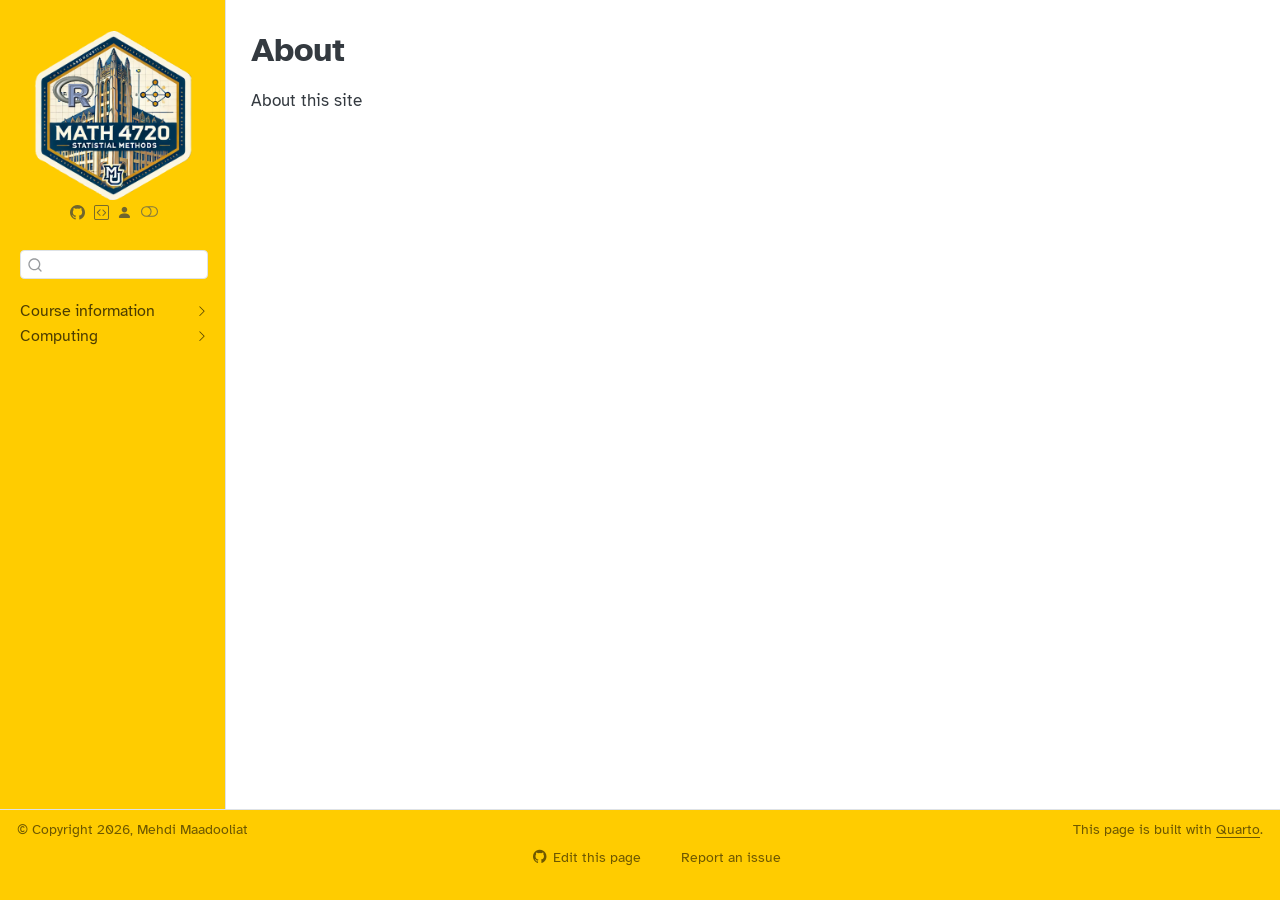
==== about.html @ ce03d0f8 "Deploying to gh-pages from @ mmadoliat/statmeth-f26@516e0caecbf9f1091bdf0ea7c54179b143c9a193 🚀" ====
<!DOCTYPE html>
<html xmlns="http://www.w3.org/1999/xhtml" lang="en" xml:lang="en"><head>

<meta charset="utf-8">
<meta name="generator" content="quarto-1.5.9">

<meta name="viewport" content="width=device-width, initial-scale=1.0, user-scalable=yes">


<title>MATH 4720 (MSSC 5720) – About</title>
<style>
code{white-space: pre-wrap;}
span.smallcaps{font-variant: small-caps;}
div.columns{display: flex; gap: min(4vw, 1.5em);}
div.column{flex: auto; overflow-x: auto;}
div.hanging-indent{margin-left: 1.5em; text-indent: -1.5em;}
ul.task-list{list-style: none;}
ul.task-list li input[type="checkbox"] {
  width: 0.8em;
  margin: 0 0.8em 0.2em -1em; /* quarto-specific, see https://github.com/quarto-dev/quarto-cli/issues/4556 */ 
  vertical-align: middle;
}
</style>


<script src="site_libs/quarto-nav/quarto-nav.js"></script>
<script src="site_libs/clipboard/clipboard.min.js"></script>
<script src="site_libs/quarto-search/autocomplete.umd.js"></script>
<script src="site_libs/quarto-search/fuse.min.js"></script>
<script src="site_libs/quarto-search/quarto-search.js"></script>
<meta name="quarto:offset" content="./">
<script src="site_libs/quarto-html/quarto.js"></script>
<script src="site_libs/quarto-html/popper.min.js"></script>
<script src="site_libs/quarto-html/tippy.umd.min.js"></script>
<script src="site_libs/quarto-html/anchor.min.js"></script>
<link href="site_libs/quarto-html/tippy.css" rel="stylesheet">
<link href="site_libs/quarto-html/quarto-syntax-highlighting.css" rel="stylesheet" class="quarto-color-scheme" id="quarto-text-highlighting-styles">
<link href="site_libs/quarto-html/quarto-syntax-highlighting-dark.css" rel="prefetch" class="quarto-color-scheme quarto-color-alternate" id="quarto-text-highlighting-styles">
<script src="site_libs/bootstrap/bootstrap.min.js"></script>
<link href="site_libs/bootstrap/bootstrap-icons.css" rel="stylesheet">
<link href="site_libs/bootstrap/bootstrap.min.css" rel="stylesheet" class="quarto-color-scheme" id="quarto-bootstrap" data-mode="light">
<link href="site_libs/bootstrap/bootstrap-dark.min.css" rel="prefetch" class="quarto-color-scheme quarto-color-alternate" id="quarto-bootstrap" data-mode="dark">
<script id="quarto-search-options" type="application/json">{
  "location": "sidebar",
  "copy-button": false,
  "collapse-after": 3,
  "panel-placement": "start",
  "type": "textbox",
  "limit": 50,
  "keyboard-shortcut": [
    "f",
    "/",
    "s"
  ],
  "show-item-context": false,
  "language": {
    "search-no-results-text": "No results",
    "search-matching-documents-text": "matching documents",
    "search-copy-link-title": "Copy link to search",
    "search-hide-matches-text": "Hide additional matches",
    "search-more-match-text": "more match in this document",
    "search-more-matches-text": "more matches in this document",
    "search-clear-button-title": "Clear",
    "search-text-placeholder": "",
    "search-detached-cancel-button-title": "Cancel",
    "search-submit-button-title": "Submit",
    "search-label": "Search"
  }
}</script>


<meta property="og:title" content="MATH 4720 (MSSC 5720) - About">
<meta property="og:description" content="Homepage for ‘Statistical Methods’ at Marquette University, Fall 2026.">
<meta property="og:site_name" content="MATH 4720 (MSSC 5720)">
<meta name="twitter:title" content="MATH 4720 (MSSC 5720) - About">
<meta name="twitter:description" content="Homepage for ‘Statistical Methods’ at Marquette University, Fall 2026.">
<meta name="twitter:image" content="https://tinyurl.com/f26-4720/images/twitter-card.png">
<meta name="twitter:creator" content="@mmadoliat">
<meta name="twitter:image-height" content="1080">
<meta name="twitter:image-width" content="1920">
<meta name="twitter:card" content="summary_large_image">
</head>

<body class="nav-sidebar docked">

<div id="quarto-search-results"></div>
  <header id="quarto-header" class="headroom fixed-top">
  <nav class="quarto-secondary-nav">
    <div class="container-fluid d-flex">
      <button type="button" class="quarto-btn-toggle btn" data-bs-toggle="collapse" data-bs-target=".quarto-sidebar-collapse-item" aria-controls="quarto-sidebar" aria-expanded="false" aria-label="Toggle sidebar navigation" onclick="if (window.quartoToggleHeadroom) { window.quartoToggleHeadroom(); }">
        <i class="bi bi-layout-text-sidebar-reverse"></i>
      </button>
        <nav class="quarto-page-breadcrumbs" aria-label="breadcrumb"><ol class="breadcrumb"><li class="breadcrumb-item">About</li></ol></nav>
        <a class="flex-grow-1" role="button" data-bs-toggle="collapse" data-bs-target=".quarto-sidebar-collapse-item" aria-controls="quarto-sidebar" aria-expanded="false" aria-label="Toggle sidebar navigation" onclick="if (window.quartoToggleHeadroom) { window.quartoToggleHeadroom(); }">      
        </a>
      <button type="button" class="btn quarto-search-button" aria-label="" onclick="window.quartoOpenSearch();">
        <i class="bi bi-search"></i>
      </button>
    </div>
  </nav>
</header>
<!-- content -->
<div id="quarto-content" class="quarto-container page-columns page-rows-contents page-layout-article">
<!-- sidebar -->
  <nav id="quarto-sidebar" class="sidebar collapse collapse-horizontal quarto-sidebar-collapse-item sidebar-navigation docked overflow-auto">
    <div class="pt-lg-2 mt-2 text-center sidebar-header">
      <a href="./index.html" class="sidebar-logo-link">
      <img src="./images/logo.png" alt="" class="sidebar-logo py-0 d-lg-inline d-none">
      </a>
      <div class="sidebar-tools-main tools-wide">
    <a href="https://github.com/mmadoliat/statmeth-f26/" title="GitHub organization" class="quarto-navigation-tool px-1" aria-label="GitHub organization"><i class="bi bi-github"></i></a>
    <a href="https://tinyurl.com/f26-4720" title="TinyURL" class="quarto-navigation-tool px-1" aria-label="TinyURL"><i class="bi bi-code-square"></i></a>
    <a href="https://d2l.mu.edu/" title="D2L" class="quarto-navigation-tool px-1" aria-label="D2L"><i class="bi bi-person-fill"></i></a>
  <a href="" class="quarto-color-scheme-toggle quarto-navigation-tool  px-1" onclick="window.quartoToggleColorScheme(); return false;" title="Toggle dark mode"><i class="bi"></i></a>
</div>
      </div>
        <div class="mt-2 flex-shrink-0 align-items-center">
        <div class="sidebar-search">
        <div id="quarto-search" class="" title="Search"></div>
        </div>
        </div>
    <div class="sidebar-menu-container"> 
    <ul class="list-unstyled mt-1">
        <li class="sidebar-item sidebar-item-section">
      <div class="sidebar-item-container"> 
            <a class="sidebar-item-text sidebar-link text-start collapsed" data-bs-toggle="collapse" data-bs-target="#quarto-sidebar-section-1" aria-expanded="false">
 <span class="menu-text">Course information</span></a>
          <a class="sidebar-item-toggle text-start collapsed" data-bs-toggle="collapse" data-bs-target="#quarto-sidebar-section-1" aria-expanded="false" aria-label="Toggle section">
            <i class="bi bi-chevron-right ms-2"></i>
          </a> 
      </div>
      <ul id="quarto-sidebar-section-1" class="collapse list-unstyled sidebar-section depth1 ">  
          <li class="sidebar-item">
  <div class="sidebar-item-container"> 
  <a href="./course-overview.html" class="sidebar-item-text sidebar-link">
 <span class="menu-text">Overview</span></a>
  </div>
</li>
          <li class="sidebar-item">
  <div class="sidebar-item-container"> 
  <a href="./course-syllabus.html" class="sidebar-item-text sidebar-link">
 <span class="menu-text">Syllabus</span></a>
  </div>
</li>
          <li class="sidebar-item">
  <div class="sidebar-item-container"> 
  <a href="./index.html" class="sidebar-item-text sidebar-link">
 <span class="menu-text">Schedule</span></a>
  </div>
</li>
          <li class="sidebar-item">
  <div class="sidebar-item-container"> 
  <a href="./course-links.html" class="sidebar-item-text sidebar-link">
 <span class="menu-text">Useful links</span></a>
  </div>
</li>
      </ul>
  </li>
        <li class="sidebar-item sidebar-item-section">
      <div class="sidebar-item-container"> 
            <a class="sidebar-item-text sidebar-link text-start collapsed" data-bs-toggle="collapse" data-bs-target="#quarto-sidebar-section-2" aria-expanded="false">
 <span class="menu-text">Computing</span></a>
          <a class="sidebar-item-toggle text-start collapsed" data-bs-toggle="collapse" data-bs-target="#quarto-sidebar-section-2" aria-expanded="false" aria-label="Toggle section">
            <i class="bi bi-chevron-right ms-2"></i>
          </a> 
      </div>
      <ul id="quarto-sidebar-section-2" class="collapse list-unstyled sidebar-section depth1 ">  
          <li class="sidebar-item">
  <div class="sidebar-item-container"> 
  <a href="./computing/computing-cheatsheets.html" class="sidebar-item-text sidebar-link">
 <span class="menu-text">Cheatsheets</span></a>
  </div>
</li>
      </ul>
  </li>
    </ul>
    </div>
</nav>
<div id="quarto-sidebar-glass" class="quarto-sidebar-collapse-item" data-bs-toggle="collapse" data-bs-target=".quarto-sidebar-collapse-item"></div>
<!-- margin-sidebar -->
    <div id="quarto-margin-sidebar" class="sidebar margin-sidebar zindex-bottom">
        
    </div>
<!-- main -->
<main class="content" id="quarto-document-content">

<header id="title-block-header" class="quarto-title-block default">
<div class="quarto-title">
<h1 class="title">About</h1>
</div>



<div class="quarto-title-meta">

    
  
    
  </div>
  


</header>


<p>About this site</p>



</main> <!-- /main -->
<script id="quarto-html-after-body" type="application/javascript">
window.document.addEventListener("DOMContentLoaded", function (event) {
  const toggleBodyColorMode = (bsSheetEl) => {
    const mode = bsSheetEl.getAttribute("data-mode");
    const bodyEl = window.document.querySelector("body");
    if (mode === "dark") {
      bodyEl.classList.add("quarto-dark");
      bodyEl.classList.remove("quarto-light");
    } else {
      bodyEl.classList.add("quarto-light");
      bodyEl.classList.remove("quarto-dark");
    }
  }
  const toggleBodyColorPrimary = () => {
    const bsSheetEl = window.document.querySelector("link#quarto-bootstrap");
    if (bsSheetEl) {
      toggleBodyColorMode(bsSheetEl);
    }
  }
  toggleBodyColorPrimary();  
  const disableStylesheet = (stylesheets) => {
    for (let i=0; i < stylesheets.length; i++) {
      const stylesheet = stylesheets[i];
      stylesheet.rel = 'prefetch';
    }
  }
  const enableStylesheet = (stylesheets) => {
    for (let i=0; i < stylesheets.length; i++) {
      const stylesheet = stylesheets[i];
      stylesheet.rel = 'stylesheet';
    }
  }
  const manageTransitions = (selector, allowTransitions) => {
    const els = window.document.querySelectorAll(selector);
    for (let i=0; i < els.length; i++) {
      const el = els[i];
      if (allowTransitions) {
        el.classList.remove('notransition');
      } else {
        el.classList.add('notransition');
      }
    }
  }
  const toggleGiscusIfUsed = (isAlternate, darkModeDefault) => {
    const baseTheme = document.querySelector('#giscus-base-theme')?.value ?? 'light';
    const alternateTheme = document.querySelector('#giscus-alt-theme')?.value ?? 'dark';
    let newTheme = '';
    if(darkModeDefault) {
      newTheme = isAlternate ? baseTheme : alternateTheme;
    } else {
      newTheme = isAlternate ? alternateTheme : baseTheme;
    }
    const changeGiscusTheme = () => {
      // From: https://github.com/giscus/giscus/issues/336
      const sendMessage = (message) => {
        const iframe = document.querySelector('iframe.giscus-frame');
        if (!iframe) return;
        iframe.contentWindow.postMessage({ giscus: message }, 'https://giscus.app');
      }
      sendMessage({
        setConfig: {
          theme: newTheme
        }
      });
    }
    const isGiscussLoaded = window.document.querySelector('iframe.giscus-frame') !== null;
    if (isGiscussLoaded) {
      changeGiscusTheme();
    }
  }
  const toggleColorMode = (alternate) => {
    // Switch the stylesheets
    const alternateStylesheets = window.document.querySelectorAll('link.quarto-color-scheme.quarto-color-alternate');
    manageTransitions('#quarto-margin-sidebar .nav-link', false);
    if (alternate) {
      enableStylesheet(alternateStylesheets);
      for (const sheetNode of alternateStylesheets) {
        if (sheetNode.id === "quarto-bootstrap") {
          toggleBodyColorMode(sheetNode);
        }
      }
    } else {
      disableStylesheet(alternateStylesheets);
      toggleBodyColorPrimary();
    }
    manageTransitions('#quarto-margin-sidebar .nav-link', true);
    // Switch the toggles
    const toggles = window.document.querySelectorAll('.quarto-color-scheme-toggle');
    for (let i=0; i < toggles.length; i++) {
      const toggle = toggles[i];
      if (toggle) {
        if (alternate) {
          toggle.classList.add("alternate");     
        } else {
          toggle.classList.remove("alternate");
        }
      }
    }
    // Hack to workaround the fact that safari doesn't
    // properly recolor the scrollbar when toggling (#1455)
    if (navigator.userAgent.indexOf('Safari') > 0 && navigator.userAgent.indexOf('Chrome') == -1) {
      manageTransitions("body", false);
      window.scrollTo(0, 1);
      setTimeout(() => {
        window.scrollTo(0, 0);
        manageTransitions("body", true);
      }, 40);  
    }
  }
  const isFileUrl = () => { 
    return window.location.protocol === 'file:';
  }
  const hasAlternateSentinel = () => {  
    let styleSentinel = getColorSchemeSentinel();
    if (styleSentinel !== null) {
      return styleSentinel === "alternate";
    } else {
      return false;
    }
  }
  const setStyleSentinel = (alternate) => {
    const value = alternate ? "alternate" : "default";
    if (!isFileUrl()) {
      window.localStorage.setItem("quarto-color-scheme", value);
    } else {
      localAlternateSentinel = value;
    }
  }
  const getColorSchemeSentinel = () => {
    if (!isFileUrl()) {
      const storageValue = window.localStorage.getItem("quarto-color-scheme");
      return storageValue != null ? storageValue : localAlternateSentinel;
    } else {
      return localAlternateSentinel;
    }
  }
  const darkModeDefault = false;
  let localAlternateSentinel = darkModeDefault ? 'alternate' : 'default';
  // Dark / light mode switch
  window.quartoToggleColorScheme = () => {
    // Read the current dark / light value 
    let toAlternate = !hasAlternateSentinel();
    toggleColorMode(toAlternate);
    setStyleSentinel(toAlternate);
    toggleGiscusIfUsed(toAlternate, darkModeDefault);
  };
  // Ensure there is a toggle, if there isn't float one in the top right
  if (window.document.querySelector('.quarto-color-scheme-toggle') === null) {
    const a = window.document.createElement('a');
    a.classList.add('top-right');
    a.classList.add('quarto-color-scheme-toggle');
    a.href = "";
    a.onclick = function() { try { window.quartoToggleColorScheme(); } catch {} return false; };
    const i = window.document.createElement("i");
    i.classList.add('bi');
    a.appendChild(i);
    window.document.body.appendChild(a);
  }
  // Switch to dark mode if need be
  if (hasAlternateSentinel()) {
    toggleColorMode(true);
  } else {
    toggleColorMode(false);
  }
  const icon = "";
  const anchorJS = new window.AnchorJS();
  anchorJS.options = {
    placement: 'right',
    icon: icon
  };
  anchorJS.add('.anchored');
  const isCodeAnnotation = (el) => {
    for (const clz of el.classList) {
      if (clz.startsWith('code-annotation-')) {                     
        return true;
      }
    }
    return false;
  }
  const clipboard = new window.ClipboardJS('.code-copy-button', {
    text: function(trigger) {
      const codeEl = trigger.previousElementSibling.cloneNode(true);
      for (const childEl of codeEl.children) {
        if (isCodeAnnotation(childEl)) {
          childEl.remove();
        }
      }
      return codeEl.innerText;
    }
  });
  clipboard.on('success', function(e) {
    // button target
    const button = e.trigger;
    // don't keep focus
    button.blur();
    // flash "checked"
    button.classList.add('code-copy-button-checked');
    var currentTitle = button.getAttribute("title");
    button.setAttribute("title", "Copied!");
    let tooltip;
    if (window.bootstrap) {
      button.setAttribute("data-bs-toggle", "tooltip");
      button.setAttribute("data-bs-placement", "left");
      button.setAttribute("data-bs-title", "Copied!");
      tooltip = new bootstrap.Tooltip(button, 
        { trigger: "manual", 
          customClass: "code-copy-button-tooltip",
          offset: [0, -8]});
      tooltip.show();    
    }
    setTimeout(function() {
      if (tooltip) {
        tooltip.hide();
        button.removeAttribute("data-bs-title");
        button.removeAttribute("data-bs-toggle");
        button.removeAttribute("data-bs-placement");
      }
      button.setAttribute("title", currentTitle);
      button.classList.remove('code-copy-button-checked');
    }, 1000);
    // clear code selection
    e.clearSelection();
  });
  function tippyHover(el, contentFn, onTriggerFn, onUntriggerFn) {
    const config = {
      allowHTML: true,
      maxWidth: 500,
      delay: 100,
      arrow: false,
      appendTo: function(el) {
          return el.parentElement;
      },
      interactive: true,
      interactiveBorder: 10,
      theme: 'quarto',
      placement: 'bottom-start',
    };
    if (contentFn) {
      config.content = contentFn;
    }
    if (onTriggerFn) {
      config.onTrigger = onTriggerFn;
    }
    if (onUntriggerFn) {
      config.onUntrigger = onUntriggerFn;
    }
    window.tippy(el, config); 
  }
  const noterefs = window.document.querySelectorAll('a[role="doc-noteref"]');
  for (var i=0; i<noterefs.length; i++) {
    const ref = noterefs[i];
    tippyHover(ref, function() {
      // use id or data attribute instead here
      let href = ref.getAttribute('data-footnote-href') || ref.getAttribute('href');
      try { href = new URL(href).hash; } catch {}
      const id = href.replace(/^#\/?/, "");
      const note = window.document.getElementById(id);
      return note.innerHTML;
    });
  }
  const xrefs = window.document.querySelectorAll('a.quarto-xref');
  const processXRef = (id, note) => {
    // Strip column container classes
    const stripColumnClz = (el) => {
      el.classList.remove("page-full", "page-columns");
      if (el.children) {
        for (const child of el.children) {
          stripColumnClz(child);
        }
      }
    }
    stripColumnClz(note)
    if (id === null || id.startsWith('sec-')) {
      // Special case sections, only their first couple elements
      const container = document.createElement("div");
      if (note.children && note.children.length > 2) {
        container.appendChild(note.children[0].cloneNode(true));
        for (let i = 1; i < note.children.length; i++) {
          const child = note.children[i];
          if (child.tagName === "P" && child.innerText === "") {
            continue;
          } else {
            container.appendChild(child.cloneNode(true));
            break;
          }
        }
        if (window.Quarto?.typesetMath) {
          window.Quarto.typesetMath(container);
        }
        return container.innerHTML
      } else {
        if (window.Quarto?.typesetMath) {
          window.Quarto.typesetMath(note);
        }
        return note.innerHTML;
      }
    } else {
      // Remove any anchor links if they are present
      const anchorLink = note.querySelector('a.anchorjs-link');
      if (anchorLink) {
        anchorLink.remove();
      }
      if (window.Quarto?.typesetMath) {
        window.Quarto.typesetMath(note);
      }
      // TODO in 1.5, we should make sure this works without a callout special case
      if (note.classList.contains("callout")) {
        return note.outerHTML;
      } else {
        return note.innerHTML;
      }
    }
  }
  for (var i=0; i<xrefs.length; i++) {
    const xref = xrefs[i];
    tippyHover(xref, undefined, function(instance) {
      instance.disable();
      let url = xref.getAttribute('href');
      let hash = undefined; 
      if (url.startsWith('#')) {
        hash = url;
      } else {
        try { hash = new URL(url).hash; } catch {}
      }
      if (hash) {
        const id = hash.replace(/^#\/?/, "");
        const note = window.document.getElementById(id);
        if (note !== null) {
          try {
            const html = processXRef(id, note.cloneNode(true));
            instance.setContent(html);
          } finally {
            instance.enable();
            instance.show();
          }
        } else {
          // See if we can fetch this
          fetch(url.split('#')[0])
          .then(res => res.text())
          .then(html => {
            const parser = new DOMParser();
            const htmlDoc = parser.parseFromString(html, "text/html");
            const note = htmlDoc.getElementById(id);
            if (note !== null) {
              const html = processXRef(id, note);
              instance.setContent(html);
            } 
          }).finally(() => {
            instance.enable();
            instance.show();
          });
        }
      } else {
        // See if we can fetch a full url (with no hash to target)
        // This is a special case and we should probably do some content thinning / targeting
        fetch(url)
        .then(res => res.text())
        .then(html => {
          const parser = new DOMParser();
          const htmlDoc = parser.parseFromString(html, "text/html");
          const note = htmlDoc.querySelector('main.content');
          if (note !== null) {
            // This should only happen for chapter cross references
            // (since there is no id in the URL)
            // remove the first header
            if (note.children.length > 0 && note.children[0].tagName === "HEADER") {
              note.children[0].remove();
            }
            const html = processXRef(null, note);
            instance.setContent(html);
          } 
        }).finally(() => {
          instance.enable();
          instance.show();
        });
      }
    }, function(instance) {
    });
  }
      let selectedAnnoteEl;
      const selectorForAnnotation = ( cell, annotation) => {
        let cellAttr = 'data-code-cell="' + cell + '"';
        let lineAttr = 'data-code-annotation="' +  annotation + '"';
        const selector = 'span[' + cellAttr + '][' + lineAttr + ']';
        return selector;
      }
      const selectCodeLines = (annoteEl) => {
        const doc = window.document;
        const targetCell = annoteEl.getAttribute("data-target-cell");
        const targetAnnotation = annoteEl.getAttribute("data-target-annotation");
        const annoteSpan = window.document.querySelector(selectorForAnnotation(targetCell, targetAnnotation));
        const lines = annoteSpan.getAttribute("data-code-lines").split(",");
        const lineIds = lines.map((line) => {
          return targetCell + "-" + line;
        })
        let top = null;
        let height = null;
        let parent = null;
        if (lineIds.length > 0) {
            //compute the position of the single el (top and bottom and make a div)
            const el = window.document.getElementById(lineIds[0]);
            top = el.offsetTop;
            height = el.offsetHeight;
            parent = el.parentElement.parentElement;
          if (lineIds.length > 1) {
            const lastEl = window.document.getElementById(lineIds[lineIds.length - 1]);
            const bottom = lastEl.offsetTop + lastEl.offsetHeight;
            height = bottom - top;
          }
          if (top !== null && height !== null && parent !== null) {
            // cook up a div (if necessary) and position it 
            let div = window.document.getElementById("code-annotation-line-highlight");
            if (div === null) {
              div = window.document.createElement("div");
              div.setAttribute("id", "code-annotation-line-highlight");
              div.style.position = 'absolute';
              parent.appendChild(div);
            }
            div.style.top = top - 2 + "px";
            div.style.height = height + 4 + "px";
            div.style.left = 0;
            let gutterDiv = window.document.getElementById("code-annotation-line-highlight-gutter");
            if (gutterDiv === null) {
              gutterDiv = window.document.createElement("div");
              gutterDiv.setAttribute("id", "code-annotation-line-highlight-gutter");
              gutterDiv.style.position = 'absolute';
              const codeCell = window.document.getElementById(targetCell);
              const gutter = codeCell.querySelector('.code-annotation-gutter');
              gutter.appendChild(gutterDiv);
            }
            gutterDiv.style.top = top - 2 + "px";
            gutterDiv.style.height = height + 4 + "px";
          }
          selectedAnnoteEl = annoteEl;
        }
      };
      const unselectCodeLines = () => {
        const elementsIds = ["code-annotation-line-highlight", "code-annotation-line-highlight-gutter"];
        elementsIds.forEach((elId) => {
          const div = window.document.getElementById(elId);
          if (div) {
            div.remove();
          }
        });
        selectedAnnoteEl = undefined;
      };
        // Handle positioning of the toggle
    window.addEventListener(
      "resize",
      throttle(() => {
        elRect = undefined;
        if (selectedAnnoteEl) {
          selectCodeLines(selectedAnnoteEl);
        }
      }, 10)
    );
    function throttle(fn, ms) {
    let throttle = false;
    let timer;
      return (...args) => {
        if(!throttle) { // first call gets through
            fn.apply(this, args);
            throttle = true;
        } else { // all the others get throttled
            if(timer) clearTimeout(timer); // cancel #2
            timer = setTimeout(() => {
              fn.apply(this, args);
              timer = throttle = false;
            }, ms);
        }
      };
    }
      // Attach click handler to the DT
      const annoteDls = window.document.querySelectorAll('dt[data-target-cell]');
      for (const annoteDlNode of annoteDls) {
        annoteDlNode.addEventListener('click', (event) => {
          const clickedEl = event.target;
          if (clickedEl !== selectedAnnoteEl) {
            unselectCodeLines();
            const activeEl = window.document.querySelector('dt[data-target-cell].code-annotation-active');
            if (activeEl) {
              activeEl.classList.remove('code-annotation-active');
            }
            selectCodeLines(clickedEl);
            clickedEl.classList.add('code-annotation-active');
          } else {
            // Unselect the line
            unselectCodeLines();
            clickedEl.classList.remove('code-annotation-active');
          }
        });
      }
  const findCites = (el) => {
    const parentEl = el.parentElement;
    if (parentEl) {
      const cites = parentEl.dataset.cites;
      if (cites) {
        return {
          el,
          cites: cites.split(' ')
        };
      } else {
        return findCites(el.parentElement)
      }
    } else {
      return undefined;
    }
  };
  var bibliorefs = window.document.querySelectorAll('a[role="doc-biblioref"]');
  for (var i=0; i<bibliorefs.length; i++) {
    const ref = bibliorefs[i];
    const citeInfo = findCites(ref);
    if (citeInfo) {
      tippyHover(citeInfo.el, function() {
        var popup = window.document.createElement('div');
        citeInfo.cites.forEach(function(cite) {
          var citeDiv = window.document.createElement('div');
          citeDiv.classList.add('hanging-indent');
          citeDiv.classList.add('csl-entry');
          var biblioDiv = window.document.getElementById('ref-' + cite);
          if (biblioDiv) {
            citeDiv.innerHTML = biblioDiv.innerHTML;
          }
          popup.appendChild(citeDiv);
        });
        return popup.innerHTML;
      });
    }
  }
});
</script>
</div> <!-- /content -->
<footer class="footer">
  <div class="nav-footer">
    <div class="nav-footer-left">
<p>© Copyright 2026, Mehdi Maadooliat</p>
</div>   
    <div class="nav-footer-center">
      &nbsp;
    <div class="toc-actions"><ul><li><a href="https://github.com/mmadoliat/statmeth-f26/edit/main/about.qmd" class="toc-action"><i class="bi bi-github"></i>Edit this page</a></li><li><a href="https://github.com/mmadoliat/statmeth-f26/issues/new" class="toc-action"><i class="bi empty"></i>Report an issue</a></li></ul></div></div>
    <div class="nav-footer-right">
<p>This page is built with <a href="https://quarto.org/">Quarto</a>.</p>
</div>
  </div>
</footer>




</body></html>
---- site_libs/quarto-html/tippy.css ----
.tippy-box[data-animation=fade][data-state=hidden]{opacity:0}[data-tippy-root]{max-width:calc(100vw - 10px)}.tippy-box{position:relative;background-color:#333;color:#fff;border-radius:4px;font-size:14px;line-height:1.4;white-space:normal;outline:0;transition-property:transform,visibility,opacity}.tippy-box[data-placement^=top]>.tippy-arrow{bottom:0}.tippy-box[data-placement^=top]>.tippy-arrow:before{bottom:-7px;left:0;border-width:8px 8px 0;border-top-color:initial;transform-origin:center top}.tippy-box[data-placement^=bottom]>.tippy-arrow{top:0}.tippy-box[data-placement^=bottom]>.tippy-arrow:before{top:-7px;left:0;border-width:0 8px 8px;border-bottom-color:initial;transform-origin:center bottom}.tippy-box[data-placement^=left]>.tippy-arrow{right:0}.tippy-box[data-placement^=left]>.tippy-arrow:before{border-width:8px 0 8px 8px;border-left-color:initial;right:-7px;transform-origin:center left}.tippy-box[data-placement^=right]>.tippy-arrow{left:0}.tippy-box[data-placement^=right]>.tippy-arrow:before{left:-7px;border-width:8px 8px 8px 0;border-right-color:initial;transform-origin:center right}.tippy-box[data-inertia][data-state=visible]{transition-timing-function:cubic-bezier(.54,1.5,.38,1.11)}.tippy-arrow{width:16px;height:16px;color:#333}.tippy-arrow:before{content:"";position:absolute;border-color:transparent;border-style:solid}.tippy-content{position:relative;padding:5px 9px;z-index:1}
---- site_libs/quarto-html/quarto-syntax-highlighting.css ----
/* quarto syntax highlight colors */
:root {
  --quarto-hl-ot-color: #ffa07a;
  --quarto-hl-at-color: #ffd700;
  --quarto-hl-ss-color: #abe338;
  --quarto-hl-an-color: #d4d0ab;
  --quarto-hl-fu-color: #ffd700;
  --quarto-hl-st-color: #abe338;
  --quarto-hl-cf-color: #ffa07a;
  --quarto-hl-op-color: #00e0e0;
  --quarto-hl-er-color: #dcc6e0;
  --quarto-hl-bn-color: #dcc6e0;
  --quarto-hl-al-color: #dcc6e0;
  --quarto-hl-va-color: #f5ab35;
  --quarto-hl-bu-color: #f5ab35;
  --quarto-hl-ex-color: #ffd700;
  --quarto-hl-pp-color: #dcc6e0;
  --quarto-hl-in-color: #d4d0ab;
  --quarto-hl-vs-color: #abe338;
  --quarto-hl-wa-color: #d4d0ab;
  --quarto-hl-do-color: #d4d0ab;
  --quarto-hl-im-color: #f8f8f2;
  --quarto-hl-ch-color: #abe338;
  --quarto-hl-dt-color: #dcc6e0;
  --quarto-hl-fl-color: #f5ab35;
  --quarto-hl-co-color: #d4d0ab;
  --quarto-hl-cv-color: #d4d0ab;
  --quarto-hl-cn-color: #ffa07a;
  --quarto-hl-sc-color: #00e0e0;
  --quarto-hl-dv-color: #dcc6e0;
  --quarto-hl-kw-color: #ffa07a;
}

/* other quarto variables */
:root {
  --quarto-font-monospace: SFMono-Regular, Menlo, Monaco, Consolas, "Liberation Mono", "Courier New", monospace;
}

pre > code.sourceCode > span {
  color: #f8f8f2;
}

code span {
  color: #f8f8f2;
}

code.sourceCode > span {
  color: #f8f8f2;
}

div.sourceCode,
div.sourceCode pre.sourceCode {
  color: #f8f8f2;
}

code span.ot {
  color: #ffa07a;
  font-style: inherit;
}

code span.at {
  color: #ffd700;
  font-style: inherit;
}

code span.ss {
  color: #abe338;
  font-style: inherit;
}

code span.an {
  color: #d4d0ab;
  font-style: inherit;
}

code span.fu {
  color: #ffd700;
  font-style: inherit;
}

code span.st {
  color: #abe338;
  font-style: inherit;
}

code span.cf {
  color: #ffa07a;
  font-style: inherit;
}

code span.op {
  color: #00e0e0;
  font-style: inherit;
}

code span.er {
  color: #dcc6e0;
  font-style: inherit;
}

code span.bn {
  color: #dcc6e0;
  font-style: inherit;
}

code span.al {
  color: #dcc6e0;
  font-style: inherit;
}

code span.va {
  color: #f5ab35;
  font-style: inherit;
}

code span.bu {
  color: #f5ab35;
  font-style: inherit;
}

code span.ex {
  color: #ffd700;
  font-style: inherit;
}

code span.pp {
  color: #dcc6e0;
  font-style: inherit;
}

code span.in {
  color: #d4d0ab;
  font-style: inherit;
}

code span.vs {
  color: #abe338;
  font-style: inherit;
}

code span.wa {
  color: #d4d0ab;
  font-style: italic;
}

code span.do {
  color: #d4d0ab;
  font-style: italic;
}

code span.im {
  color: #f8f8f2;
  font-style: inherit;
}

code span.ch {
  color: #abe338;
  font-style: inherit;
}

code span.dt {
  color: #dcc6e0;
  font-style: inherit;
}

code span.fl {
  color: #f5ab35;
  font-style: inherit;
}

code span.co {
  color: #d4d0ab;
  font-style: inherit;
}

code span.cv {
  color: #d4d0ab;
  font-style: italic;
}

code span.cn {
  color: #ffa07a;
  font-style: inherit;
}

code span.sc {
  color: #00e0e0;
  font-style: inherit;
}

code span.dv {
  color: #dcc6e0;
  font-style: inherit;
}

code span.kw {
  color: #ffa07a;
  font-style: inherit;
}

.prevent-inlining {
  content: "</";
}

/*# sourceMappingURL=debc5d5d77c3f9108843748ff7464032.css.map */
---- site_libs/quarto-html/quarto-syntax-highlighting-dark.css ----
/* quarto syntax highlight colors */
:root {
  --quarto-hl-ot-color: #ffa07a;
  --quarto-hl-at-color: #ffd700;
  --quarto-hl-ss-color: #abe338;
  --quarto-hl-an-color: #d4d0ab;
  --quarto-hl-fu-color: #ffd700;
  --quarto-hl-st-color: #abe338;
  --quarto-hl-cf-color: #ffa07a;
  --quarto-hl-op-color: #00e0e0;
  --quarto-hl-er-color: #dcc6e0;
  --quarto-hl-bn-color: #dcc6e0;
  --quarto-hl-al-color: #dcc6e0;
  --quarto-hl-va-color: #f5ab35;
  --quarto-hl-bu-color: #f5ab35;
  --quarto-hl-ex-color: #ffd700;
  --quarto-hl-pp-color: #dcc6e0;
  --quarto-hl-in-color: #d4d0ab;
  --quarto-hl-vs-color: #abe338;
  --quarto-hl-wa-color: #d4d0ab;
  --quarto-hl-do-color: #d4d0ab;
  --quarto-hl-im-color: #f8f8f2;
  --quarto-hl-ch-color: #abe338;
  --quarto-hl-dt-color: #dcc6e0;
  --quarto-hl-fl-color: #f5ab35;
  --quarto-hl-co-color: #d4d0ab;
  --quarto-hl-cv-color: #d4d0ab;
  --quarto-hl-cn-color: #ffa07a;
  --quarto-hl-sc-color: #00e0e0;
  --quarto-hl-dv-color: #dcc6e0;
  --quarto-hl-kw-color: #ffa07a;
}

/* other quarto variables */
:root {
  --quarto-font-monospace: SFMono-Regular, Menlo, Monaco, Consolas, "Liberation Mono", "Courier New", monospace;
}

pre > code.sourceCode > span {
  color: #f8f8f2;
}

code span {
  color: #f8f8f2;
}

code.sourceCode > span {
  color: #f8f8f2;
}

div.sourceCode,
div.sourceCode pre.sourceCode {
  color: #f8f8f2;
}

code span.ot {
  color: #ffa07a;
  font-style: inherit;
}

code span.at {
  color: #ffd700;
  font-style: inherit;
}

code span.ss {
  color: #abe338;
  font-style: inherit;
}

code span.an {
  color: #d4d0ab;
  font-style: inherit;
}

code span.fu {
  color: #ffd700;
  font-style: inherit;
}

code span.st {
  color: #abe338;
  font-style: inherit;
}

code span.cf {
  color: #ffa07a;
  font-style: inherit;
}

code span.op {
  color: #00e0e0;
  font-style: inherit;
}

code span.er {
  color: #dcc6e0;
  font-style: inherit;
}

code span.bn {
  color: #dcc6e0;
  font-style: inherit;
}

code span.al {
  color: #dcc6e0;
  font-style: inherit;
}

code span.va {
  color: #f5ab35;
  font-style: inherit;
}

code span.bu {
  color: #f5ab35;
  font-style: inherit;
}

code span.ex {
  color: #ffd700;
  font-style: inherit;
}

code span.pp {
  color: #dcc6e0;
  font-style: inherit;
}

code span.in {
  color: #d4d0ab;
  font-style: inherit;
}

code span.vs {
  color: #abe338;
  font-style: inherit;
}

code span.wa {
  color: #d4d0ab;
  font-style: italic;
}

code span.do {
  color: #d4d0ab;
  font-style: italic;
}

code span.im {
  color: #f8f8f2;
  font-style: inherit;
}

code span.ch {
  color: #abe338;
  font-style: inherit;
}

code span.dt {
  color: #dcc6e0;
  font-style: inherit;
}

code span.fl {
  color: #f5ab35;
  font-style: inherit;
}

code span.co {
  color: #d4d0ab;
  font-style: inherit;
}

code span.cv {
  color: #d4d0ab;
  font-style: italic;
}

code span.cn {
  color: #ffa07a;
  font-style: inherit;
}

code span.sc {
  color: #00e0e0;
  font-style: inherit;
}

code span.dv {
  color: #dcc6e0;
  font-style: inherit;
}

code span.kw {
  color: #ffa07a;
  font-style: inherit;
}

.prevent-inlining {
  content: "</";
}

/*# sourceMappingURL=935a306eefa94366c21e1a970dddb765.css.map */
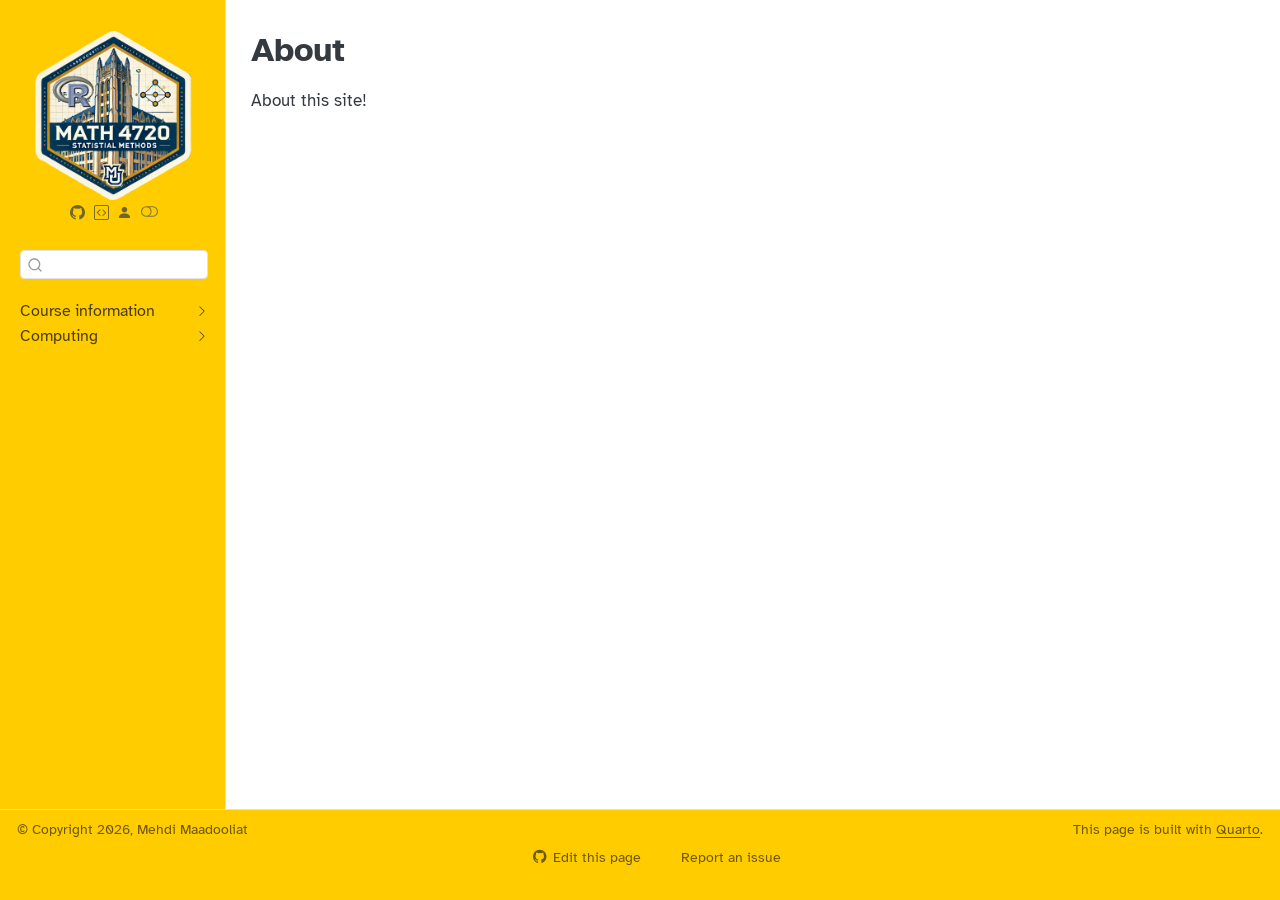
==== commit b3f4583f: "Deploying to gh-pages from @ mmadoliat/statmeth-f26@d0993a50563a9035f2b3b0c5b2601401767448fd 🚀" ====
--- a/about.html
+++ b/about.html
@@ -203,7 +203,7 @@
 </header>
 
 
-<p>About this site</p>
+<p>About this site!</p>
 
 
 
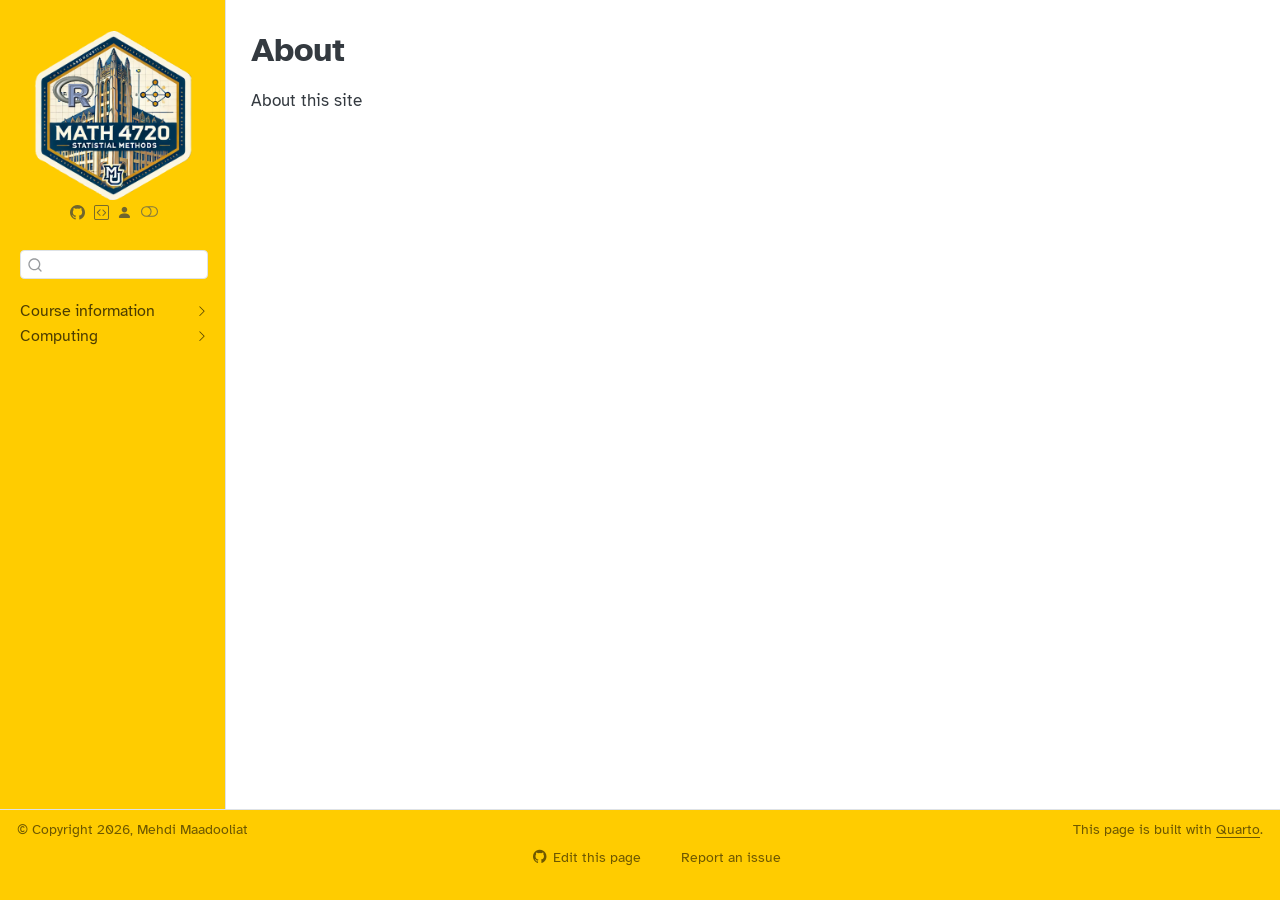
==== commit 26fc6b7d: "Deploying to gh-pages from @ mmadoliat/statmeth-f26@3ebb82866fe0c186f2471c45abd9d4e55fee8417 🚀" ====
--- a/about.html
+++ b/about.html
@@ -203,7 +203,7 @@
 </header>
 
 
-<p>About this site!</p>
+<p>About this site</p>
 
 
 
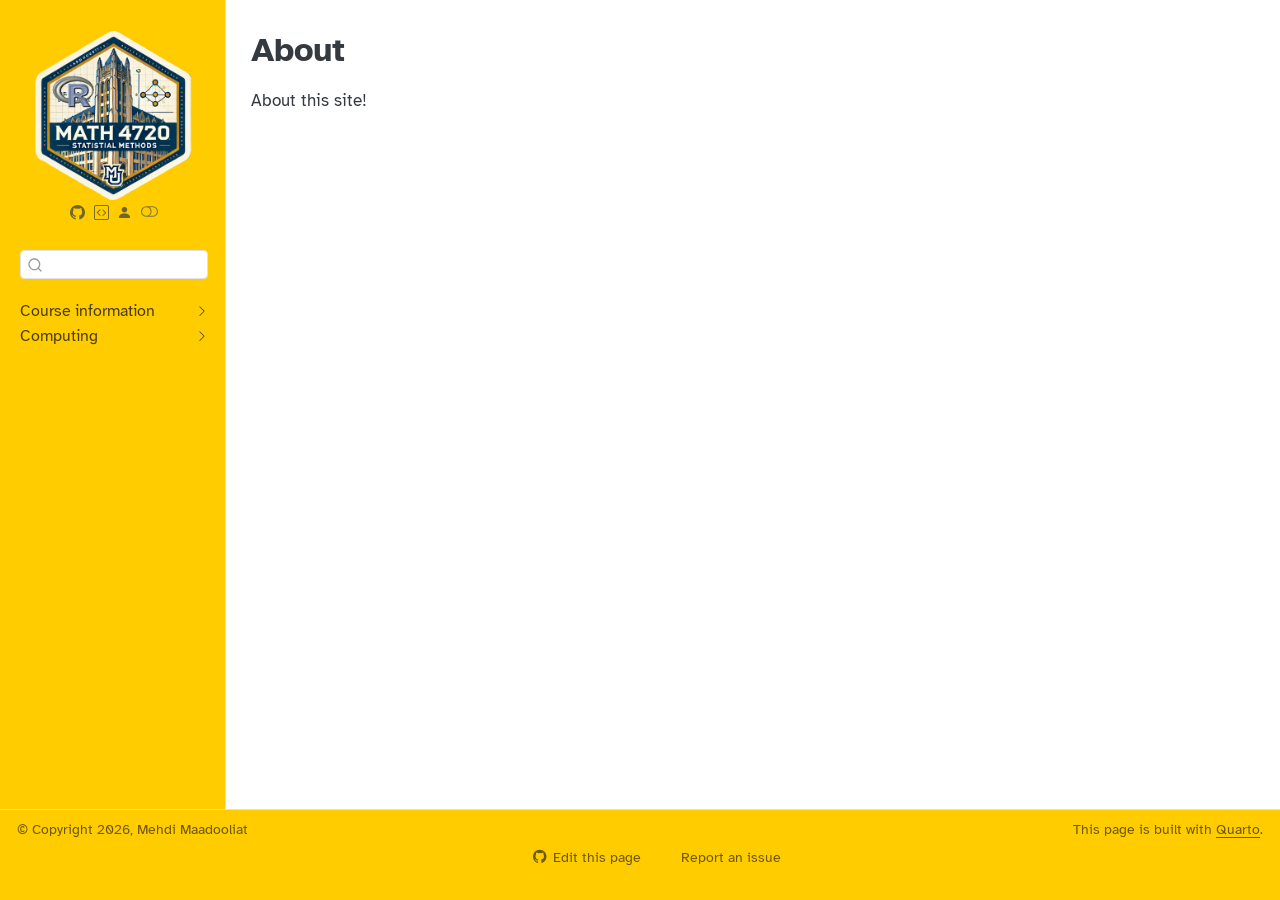
==== commit cff6b418: "Deploying to gh-pages from @ mmadoliat/statmeth-f26@e61c979a99ec63ded93d707481fbe8d225ea12a9 🚀" ====
--- a/about.html
+++ b/about.html
@@ -203,7 +203,7 @@
 </header>
 
 
-<p>About this site</p>
+<p>About this site!</p>
 
 
 
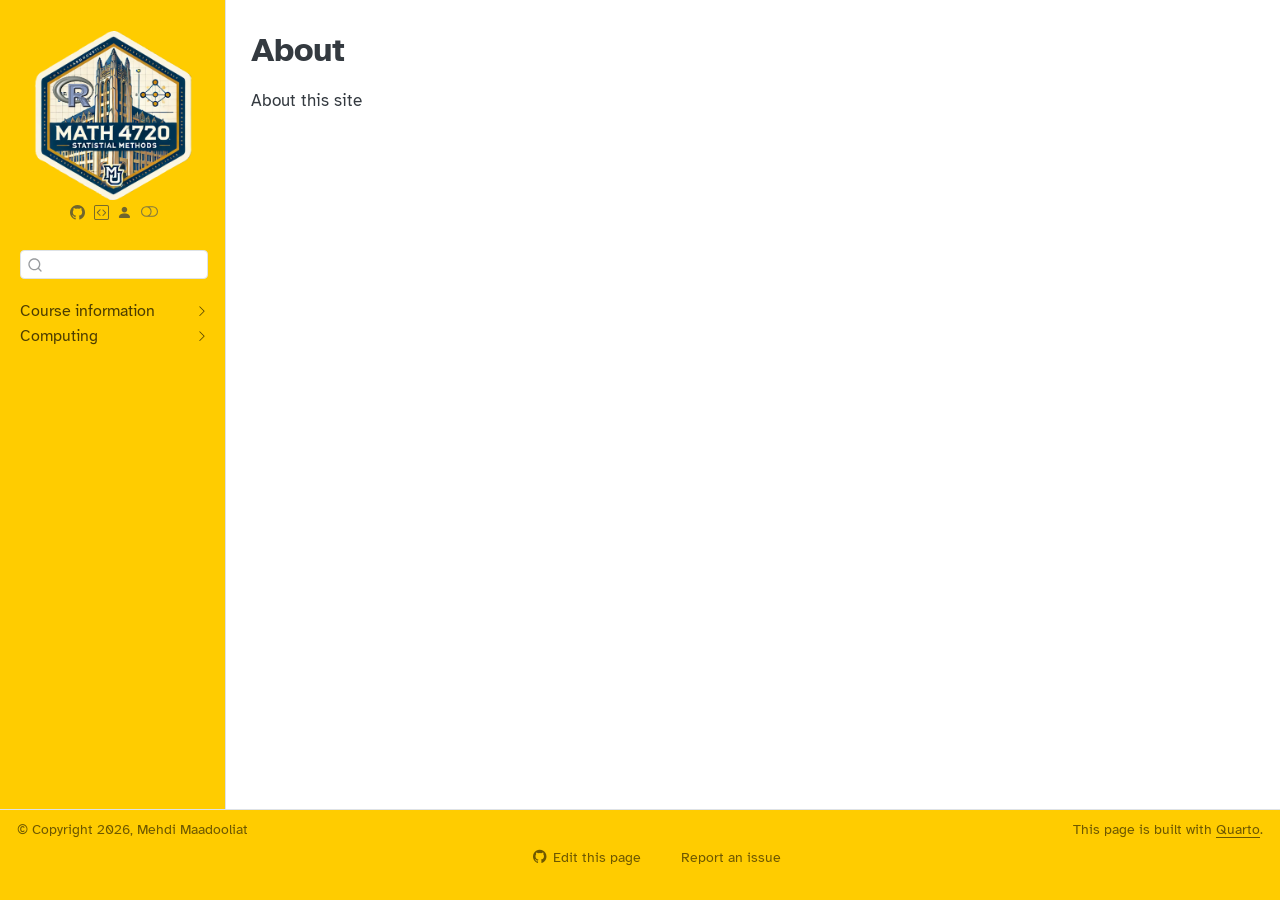
==== commit b0e275e5: "Deploying to gh-pages from @ mmadoliat/statmeth-f26@b4eb77ad89cd97b86129131ae49af3ca9d62082b 🚀" ====
--- a/about.html
+++ b/about.html
@@ -203,7 +203,7 @@
 </header>
 
 
-<p>About this site!</p>
+<p>About this site</p>
 
 
 
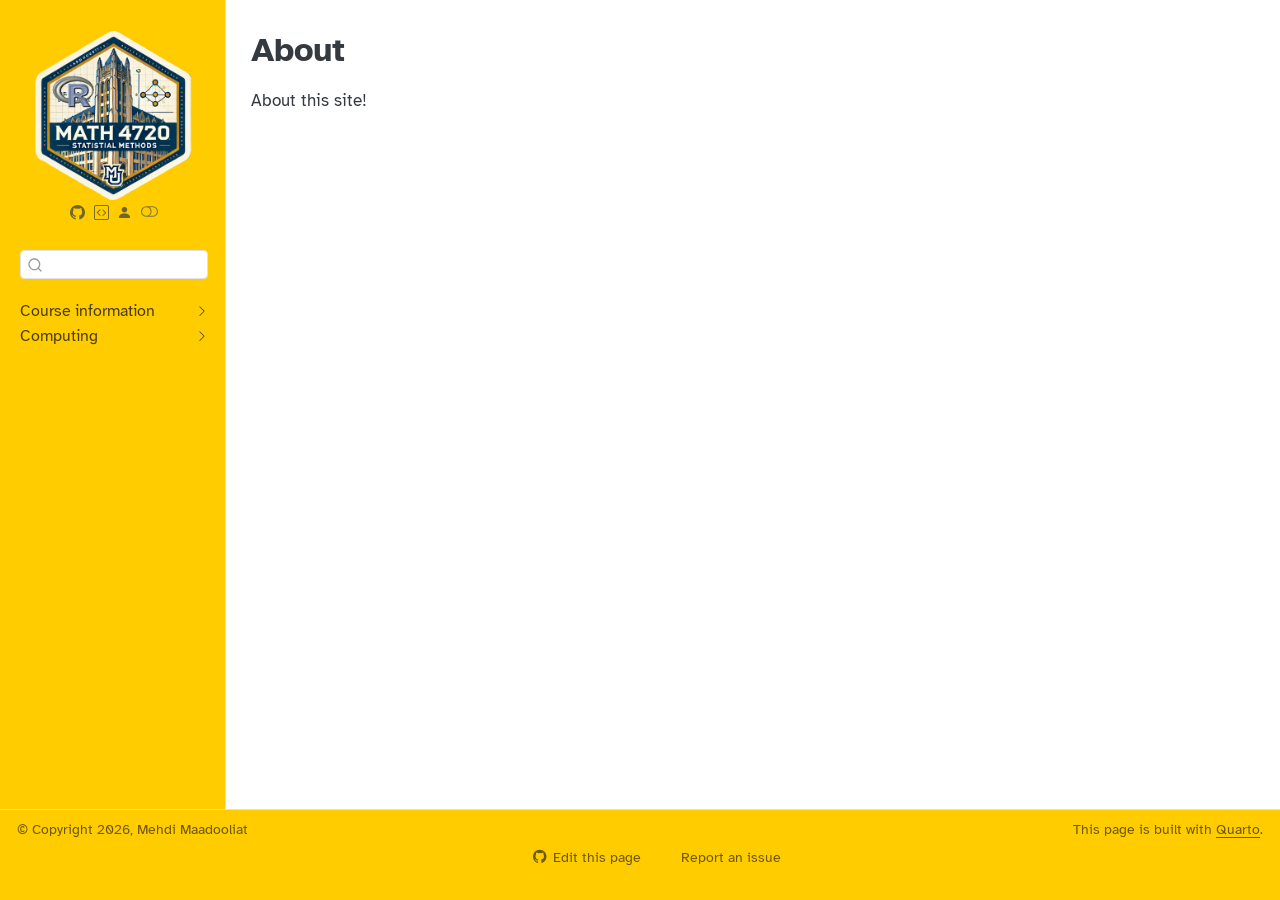
==== commit d30ed664: "Deploying to gh-pages from @ mmadoliat/statmeth-f26@473ea85d5f078ac8f646ebf94af62dbdf32c26fa 🚀" ====
--- a/about.html
+++ b/about.html
@@ -203,7 +203,7 @@
 </header>
 
 
-<p>About this site</p>
+<p>About this site!</p>
 
 
 
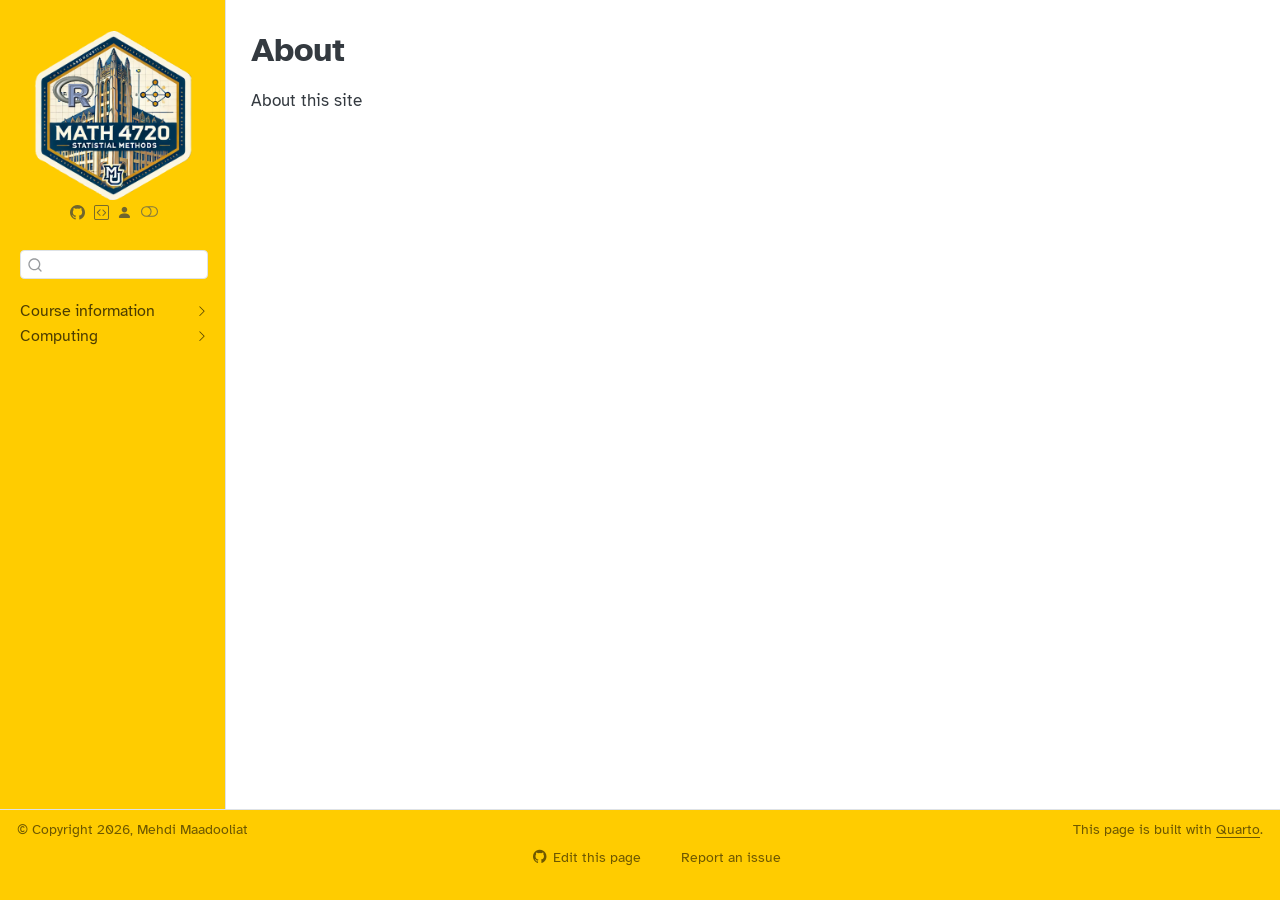
==== commit ea011d80: "Deploying to gh-pages from @ mmadoliat/statmeth-f26@b28ad5dbcd3b8fb96f5d5131f0bf050d721c7c73 🚀" ====
--- a/about.html
+++ b/about.html
@@ -203,7 +203,7 @@
 </header>
 
 
-<p>About this site!</p>
+<p>About this site</p>
 
 
 
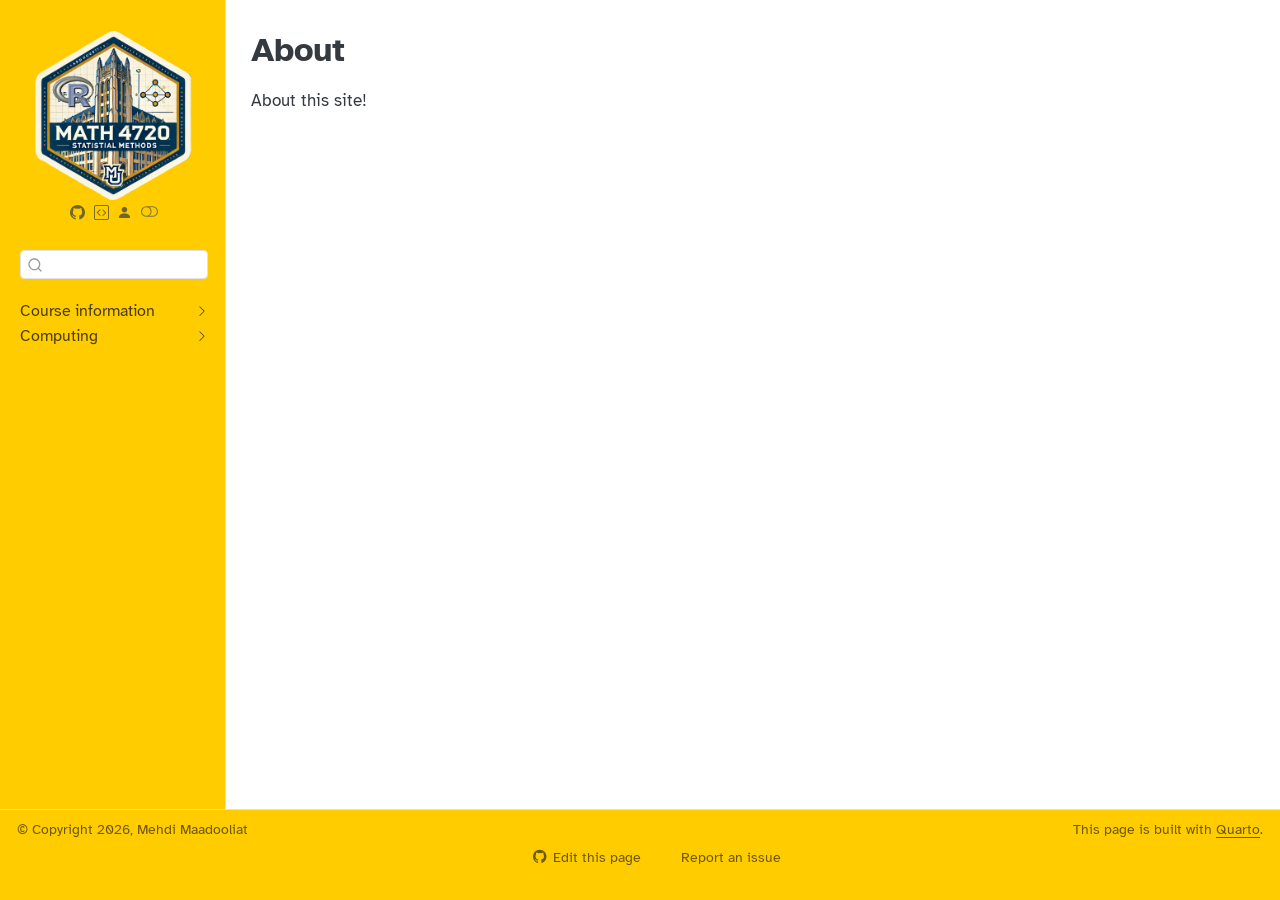
==== commit 1b2ec669: "Deploying to gh-pages from @ mmadoliat/statmeth-f26@0446f968d8e35366f030cc1d44393b538f3a0ad5 🚀" ====
--- a/about.html
+++ b/about.html
@@ -203,7 +203,7 @@
 </header>
 
 
-<p>About this site</p>
+<p>About this site!</p>
 
 
 
